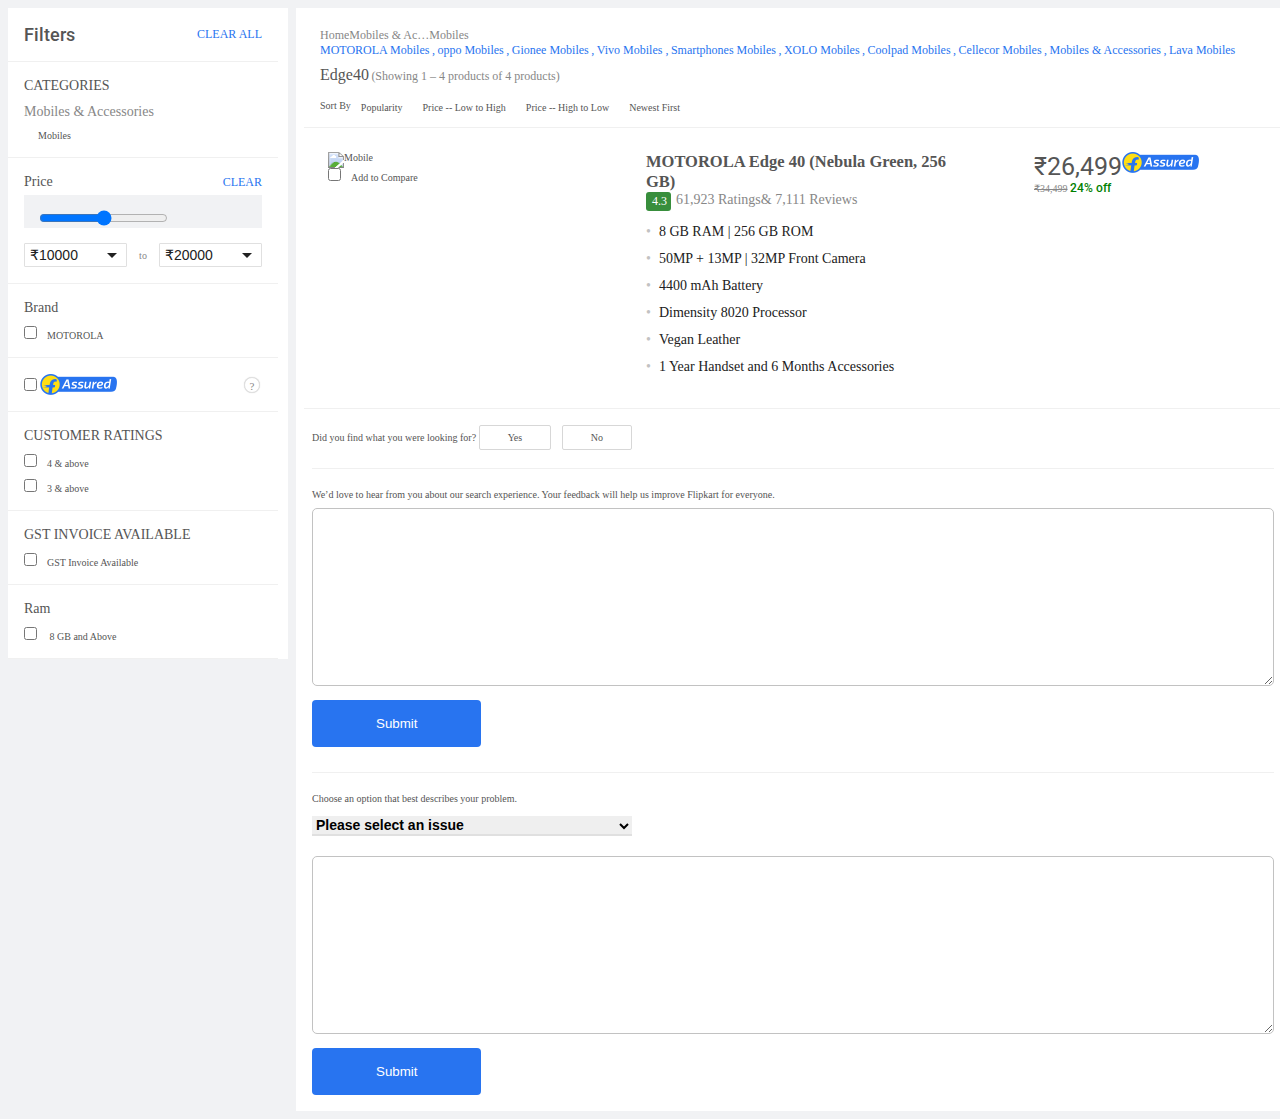
==== home.html @ 2a7bd05a "Create a UI for a Flipkart product purchase page with price filter." ====
<!DOCTYPE html>
<html lang="en">
  <head>
    <meta charset="UTF-8">
    <meta name="viewport" content="width=device-width, initial-scale=1.0">
    <title>Buy Online Product</title>
    <link rel="stylesheet" href="/src/css/home.css">
    <link rel="stylesheet" href="/src/css/homeq.css">
    <script type="module"
      src="https://unpkg.com/ionicons@5.4.0/dist/ionicons/ionicons.esm.js"></script>
    <script nomodule
      src="https://unpkg.com/ionicons@5.4.0/dist/ionicons/ionicons.js"></script>
    <script defer="defer"
      src="https://unpkg.com/smoothscroll-polyfill@0.4.4/dist/smoothscroll.min.js"></script>
  </head>
  <body>
    <main>
      <section>
        <div class="container">
          <div class="productContent">

            <div class="product-filter">
              <div class="filter-section">
                <div class="title">
                  <p class="container-title">Filters</p>
                  <a href="#" class="clear-all-filter">Clear All</a>
                </div>
              </div>

              <div class="filter-section">
                <div class="title">
                  <p class="section-title">CATEGORIES</p>
                </div>
                <div class="hyper-link-product">
                  <span><ion-icon name="chevron-back-outline"></ion-icon></span>
                  <a href="#">Mobiles & Accessories</a>
                </div>
                <div class="product-name">
                  <span>Mobiles</span>
                </div>
              </div>

              <div class="filter-section">
                <div class="filter-price">
                  <div class="title">
                    <p class="section-title">Price</p>
                    <a href="/" class="clear-filterBtn">Clear</a>
                  </div>
                  <div class="filter-input-range">
                    <input type="range">
                  </div>
                  <div class="price-dropdownBox">

                    <select name id class="price-dropdwn">
                      <option value="min">Min</option>
                      <option value="10000" selected>₹10000</option>
                      <option value="20000">₹20000</option>
                      <option value="30000">₹30000</option>
                    </select>
                    <span class="seprateprice-option">to</span>

                    <select name id class="price-dropdwn">
                      <option value="20000">₹20000</option>
                      <option value="30000">₹30000</option>
                      <option value="40000">₹30000+</option>
                    </select>
                  </div>

                </div>
              </div>

              <div class="filter-section">
                <div class="accordian">
                  <div class="title">
                    <p class="section-title">Brand</p>
                    <span><ion-icon name="chevron-down-outline"></ion-icon></span>
                  </div>
                </div>

                <div class="brand-select">
                  <label for="brand-name">
                    <input type="checkbox" name="MOTOROLA" id="brand-name">MOTOROLA
                  </label>

                </div>
              </div>

              <div class="filter-section">
                <div class="flipkart-assured">
                  <label for="assured">
                    <input type="checkbox" name="flipkart assured" id="assured">
                    <img src="/public/images/assuredLogo.png"
                      alt="flipkart assured" class="assured-img">
                  </label>
                  <span class="question">?</span>
                </div>

              </div>

              <div class="filter-section">
                <div class="accordian">
                  <div class="title">
                    <p class="section-title">CUSTOMER RATINGS</p>
                    <span><ion-icon name="chevron-down-outline"></ion-icon></span>
                  </div>
                </div>

                <div class="brand-select dropdown-container">
                  <label for="4star">
                    <input type="checkbox" name="MOTOROLA" id="4star">4<span><ion-icon
                        name="star" class="star-icon"></ion-icon></span> & above
                  </label>
                  <label for="5star">
                    <input type="checkbox" name="MOTOROLA" id="5star">3<span><ion-icon
                        name="star" class="star-icon"></ion-icon></span> & above
                  </label>

                </div>
              </div>

              <div class="filter-section">
                <div class="accordian">
                  <div class="title">
                    <p class="section-title">GST INVOICE AVAILABLE</p>
                    <span><ion-icon name="chevron-down-outline"></ion-icon></span>
                  </div>
                </div>

                <div class="brand-select dropdown-container">
                  <label for="gst">
                    <input type="checkbox" name="MOTOROLA" id="gst">GST Invoice
                    Available
                  </label>

                </div>
              </div>

              <div class="filter-section">
                <div class="accordian">
                  <div class="title">
                    <p class="section-title">Ram</p>
                    <span><ion-icon name="chevron-down-outline"></ion-icon></span>
                  </div>
                </div>

                <div class="brand-select dropdown-container">
                  <label for="gst">
                    <input type="checkbox" name="MOTOROLA" id="gst">
                    8 GB and Above
                  </label>

                </div>
              </div>

            </div>

            <div class="product-view">
              <div class="view-description">
                <div class="pagination">
                  <div class="pagination-menu">
                    <a href="#">Home</a>
                    <span><ion-icon name="chevron-forward"
                        class="right-forward-icon"></ion-icon></span>

                  </div>
                  <div class="pagination-menu">
                    <a href="#">Mobiles & Accessories</a>
                    <span><ion-icon name="chevron-forward"
                        class="right-forward-icon"></ion-icon></span>

                  </div>
                  <div class="pagination-menu">
                    <a href="#">Mobiles</a>
                  </div>
                </div>

                <div class="prodcut-list">
                  <a href="#">MOTOROLA Mobiles</a>
                  <span>,</span>
                  <a href="#">oppo Mobiles</a>
                  <span>,</span>
                  <a href="#">Gionee Mobiles</a>
                  <span>,</span>
                  <a href="#">Vivo Mobiles </a>
                  <span>,</span>
                  <a href="#">Smartphones Mobiles</a>
                  <span>,</span>
                  <a href="#">XOLO Mobiles</a>
                  <span>,</span>
                  <a href="#">Coolpad Mobiles</a>
                  <span>,</span>
                  <a href="#">Cellecor Mobiles</a>
                  <span>,</span>
                  <a href="#">Mobiles & Accessories</a>
                  <span>,</span>
                  <a href="#">Lava Mobiles</a>
                </div>

                <h1 class="heading">Edge40</h1>
                <span class="showingResult">(Showing 1 – 4 products of 4
                  products)</span>

                <div class="product-sort">
                  <span class="sortby">Sort By</span>
                  <div class="sort">Popularity</div>
                  <div class="sort">Price -- Low to High</div>
                  <div class="sort">Price -- High to Low</div>
                  <div class="sort">Newest First</div>
                </div>
              </div>

              <div class="product-card-view">
                <div class="product-img">
                  <img
                    src="https://rukminim2.flixcart.com/image/312/312/xif0q/mobile/2/m/o/edge-40-pay40030in-motorola-original-imagpqzchzhg6fex.jpeg?q=70"
                    alt="Mobile">

                  <div class="brand-select">
                    <label for="compare">
                      <input type="checkbox" name="MOTOROLA" id="compare">Add to
                      Compare
                    </label>
                  </div>
                </div>

                <div class="product-details">
                  <div class="product-title">
                    MOTOROLA Edge 40 (Nebula Green, 256 GB)
                  </div>
                  <div class="customer-rating">
                    <div class="review">
                      4.3 <span><ion-icon name="star" class="star-icon"></ion-icon></span>
                    </div>
                    <div class="review-count">
                      <span>61,923 Ratings& 7,111 Reviews</span>
                    </div>
                  </div>

                  <div class="product-features">
                    <ul class="features-list-item">
                      <li class="features-list">8 GB RAM | 256 GB ROM</li>
                      <li class="features-list">50MP + 13MP | 32MP Front Camera</li>
                      <li class="features-list">4400 mAh Battery</li>
                      <li class="features-list">Dimensity 8020 Processor</li>
                      <li class="features-list">Vegan Leather</li>
                      <li class="features-list">1 Year Handset and 6 Months
                        Accessories</li>
                    </ul>
                  </div>
                </div>

                <div class="product-price">
                  <div class="price-section">
                    <div class="price">₹26,499</div>
                    <div class="prePrice"><del>₹34,499</del>
                      <span class="discount">24% off</span>
                    </div>
                  </div>
                  <div class="flipkart-assoured">
                    <img src="/public/images/assuredLogo.png"
                      alt="flipkart assured" class="assured-img">
                  </div>
                </div>

              </div>
              <div class="container">
              <div class="askUser-help">
                <span>Did you find what you were looking for?</span>
                <span class="help-confirmBtn">Yes</span>
                <span class="help-confirmBtn">No</span>


                <div class="confrimation-form">
                <form action="">
                  <div class="form-desc">
                    We’d love to hear from you about our search experience. Your feedback will help us improve Flipkart for everyone.
                  </div>
                  <div class="form-inputMsg">
                    <textarea name="" id="" rows="10" maxlength="1000" class="form-textarea"></textarea>
                  </div>
                  <button class="form-submitBtn">submit</button>
                </form>
              </div>

              <div class="not-Confirmform">
                <form action="">
                  <div class="form-desc">
                    Choose an option that best describes your problem.
                  </div>
                  <div class="problem-list">
                    <select name="" id="" class="peoblem-list-select" required>
                      <option value="" disabled selected>Please select an issue</option>
                      <option value="1">Sort/Filter option isn't helpful</option>
                      <option value="2">Above my budget</option>
                      <option value="3">Irrelevant results</option>
                      <option value="4">Not enough variety or choice</option>
                      <option value="5">Cannot be delivered at my pincode</option>
                      <option value="6">Out of stock</option>
                      <option value="7">Not available on Flipkart</option>
                    </select>
                  </div>
                  <div class="form-inputMsg">
                    <textarea name="" id="" rows="10" maxlength="1000" class="form-textarea"></textarea>
                  </div>
                  <button class="form-submitBtn">submit</button>
                </form>
              </div>
                </div>
              </div>

            </div>

          </div>
        </div>
      </section>
    </main>
    <script src="/src/js/home.js"></script>

  </body>
</html>
---- src/css/home.css ----
@import url('https://fonts.googleapis.com/css2?family=Roboto:wght@500&display=swap');
*{
  padding: 0;
  margin: 0;
  box-sizing: border-box;
}

html {
  font-size: 62.5%;

}

body {
  color: #555;
  background-color: #f1f2f4;

}

.container{
  margin: 0 auto;
  min-width: 978px;
  max-width: 1680px;
  padding: 8px;
}


.productContent{
  display: flex;
  gap: 8px;
}


.product-filter{
  height: 100%;
  flex: 0 0 280px;
  background-color: #fff;
  max-width: 280px;
  padding: 0px 10px 0px 0px;
}


.filter-section{
  padding: 16px;
  border-bottom: 1px solid #f0f0f0;
  display: flex;
  flex-direction: column;
  gap: 10px;
}

.container-title{
  font-size: 18px;
  text-transform: capitalize;
  font-weight: 500;
  font-family: 'Roboto', sans-serif;

}

.title{
  display: flex;
  justify-content: space-between;
  align-items: center;
}

.title a{
  text-decoration: none;
  cursor: pointer;
  color: #2874f0;
  font-size: 12px;
  text-transform: uppercase;
  font-weight: 500;
}



.section-title{
  font-size: 14px;
  text-transform: capitalize;
  font-weight: 500;
}

.hyper-link-product{
  display: flex;
  color: #878787;
  align-items: center;
}

.hyper-link-product a{
  text-decoration: none;
  color: #878787;
  font-size: 14px;
} 

.product-name{
  margin-left: 14px;
}

.product-name span{
  font-weight: 500;
}

.filter-input-range{
  margin: 5px 0;
  background-color: #f1f2f4;
  padding: 15px;
  padding-bottom: 0;
}
.price-dropdownBox{
  display: flex;
  justify-content: space-around;
  align-items: center;
  gap: 12px;
  margin-top: 15px;
}

.price-dropdwn{
  width: 100%;
    border: 1px solid #e0e0e0;
    border-radius: 1px;
    appearance: none; /*default dropdown icon remove*/
    background: #fff url([data-uri]) no-repeat 90% 50%;
    height: 24px;
    font-size: 14px;
    color: #212121;
    line-height: 1;
    padding: 0 5px;
    outline: none;

}

.seprateprice-option{
  color: #878787;
}


.accordian{
  cursor: pointer;
}

.brand-select input{
  margin-right: 10px;
  border: 1.4px solid #878787;
  border-radius: 1.5px;

}

.brand-select label{
  cursor: pointer;
  
}
.flipkart-assured{
  display: flex;
  align-items: center;
  justify-content: space-between;
}

.question{
  border-radius: 50%;
  background-color: #fff;
  color: #878787;
  font-weight: 500;
  width: 16px;
  height: 16px;
  font-size: 11px;
  line-height: 16px;
  text-align: center;
  display: inline-block;
  border: 1px solid #e0e0e0;
  box-shadow: 0 0 1px 0 rgba(0,0,0,.2);
  vertical-align: middle;
  margin: 0 2px 0 8px;
  cursor: pointer;
}

.flipkart-assured input{
  vertical-align: middle;

}

.flipkart-assured label{
cursor: pointer;
}


.assured-img{
  width: 77px;
  height: 21px;
  vertical-align: middle;

}

.dropdown-container{
  display: flex;
  flex-direction: column;
  gap: 10px;
}

.star-icon{
  font-size: 10px;
}


/* right side product view section */

.product-view{
  width: 100vw;
  height: 100%;
  background-color: #fff;
  padding: 8px;
  
}


.view-description{
  background: #fff;
  padding: 12px 16px 0;
  border-bottom: 1px solid #f0f0f0;
  height: 100%;
  min-height: 72px;
}

.pagination{
  display: flex;
}

.pagination-menu{
  display: flex;
}

.pagination-menu a{
  text-decoration: none;
  color: #878787;
  font-size: 12px;
  text-overflow: ellipsis;
  max-width: 80px;
  white-space: nowrap;
  overflow: hidden;
  text-overflow: ellipsis;
  display: inline-block;

}

.right-forward-icon{
  font-size: 12px;
  color: #878787;

}


.prodcut-list a{
  text-decoration: none;
  color: #2874f0;
  font-size: 12px;
}

.prodcut-list span{
  color: #2874f0;
  font-size: 12px;
}

.heading{
  font-weight: 500;
  font-size: 16px;
  margin-top: 8px;
  display: inline-block;
}

.showingResult{
  color: #878787;
  font-size: 12px;
}

.product-sort{
  display: flex;
  align-items: center;
  margin: 10px 0;
}

.product-sort .sort{
  padding: 8px 0 4px;
  margin: 0 10px;
  cursor: pointer;
  /* border-bottom: 2px solid #2874f0; */
  display: inline-block;
}

.product-card-view{
  display: grid;
  grid-template-columns: repeat(3,1fr);
  padding: 24px 0 30px 24px;
  border-bottom: 1px solid #f0f0f0;
  cursor: pointer;
}

.product-card-view:hover .product-title{
  color: #2874f0;
}

.product-img img{
  width: 158px;
  height: 200px;
}

.review{
  line-height: normal;
    display: inline-block;
    color: #fff;
    padding: 2px 4px 2px 6px;
    border-radius: 3px;
    font-weight: 500;
    font-size: 12px;
    vertical-align: middle;
    background-color: #388e3c;
}

.customer-rating{
  display: flex;
  gap: 5px;
  margin-bottom: 10px;
}

.review-count span{
  color: #878787;
  font-size: 14px;
  font-weight: 500;
}

.features-list{
  color: #212121;
  font-size: 14px;
  margin-top: 5px;
  line-height: 22px;
  display: table;
}

.features-list::before{
  content: "•";
  color: #c2c2c2;
  padding-right: 8px;
  display: table-cell;
}

.product-title{
  font-size: 16.5px;
  font-weight: 600;
}

.product-price{
  margin-left: 70px;
  display: flex;
}

.product-price .price{
  font-size: 25px;
  font-weight: 400;
  font-family: 'Roboto', sans-serif;
}

.prePrice{
  color: #878787;
}

.prePrice span{
  color: green;
  font-size: 12px;
  font-weight: 500;
  font-family: 'Roboto', sans-serif;
  
}

.askUser-help{ 
  margin-top: 15px;

}

.help-confirmBtn{
  border-radius: 2px;
  border: 1px solid #d7d7d7;
  padding: 6px 28px;
  margin-right: 8px;
  font-weight: 500;
  cursor: pointer;
}

.form-desc{
  border-top: 1px solid #f0f0f0;
  margin-top: 25px;
  padding-top: 20px;
}

.form-inputMsg .form-textarea{
  margin-top: 8px;
  width: 100%;
  padding: 8px;
  max-height: 178px;
  font-size: 14px;
  border: none;
  border: 1px solid #c2c2c2;
  outline: none;
  border-radius: 5px;
}

.form-submitBtn{
  padding: 16px 64px;
  margin-top: 12px;
  box-shadow: none;
  text-transform: capitalize;
  background-color: #2874f0;
  color: #fff;
  outline: none;
  border: none;
  border-radius: 4px;
}



.peoblem-list-select{
  margin: 12px 0;
  font-size: 14px;
  width: 320px;
  font-weight: 600;
  color: #000;
  border: none;
  outline: none;
  border-bottom: 2px solid #e0e0e0;
}

.peoblem-list-select:hover{
  border-bottom: 2px solid #2874f0;

}
---- src/css/homeq.css ----
@media screen and (max-width: 768px) {
  .productContent {
    flex-direction: row; /* Restore flex direction for larger screens */
  }

  .product-filter {
    max-width: 280px; /* Adjusted for larger screens */
    overflow: hidden; /* Ensure filter doesn't overflow horizontally on smaller screens */

  }



  .product-view {
    width: 70%;
  }


  .product-price {
    margin-left: 0;
  }

  .form-inputMsg .form-textarea {
    width: 36%;
    padding: 8px;
    max-height: 100px;
}
.form-submitBtn {
  padding: 8px 34px;
  margin-top: 12px;

}
}
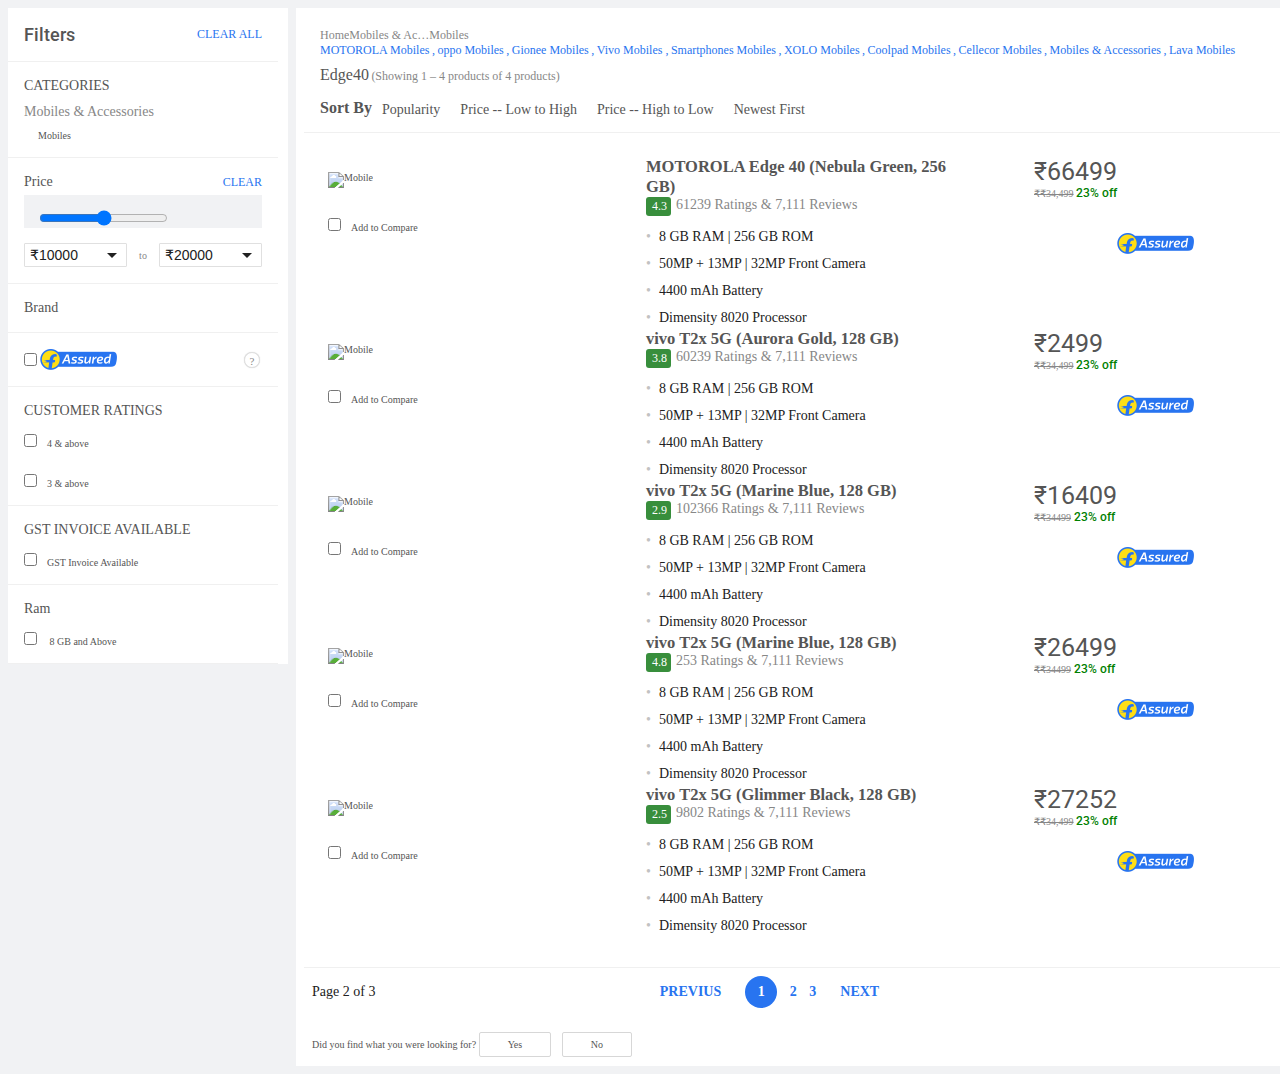
==== commit 9074cf77: "signup container add and validation registerd user, product sort by price high low add, product sect" ====
--- a/home.html
+++ b/home.html
@@ -51,7 +51,7 @@
                   </div>
                   <div class="price-dropdownBox">
 
-                    <select name id class="price-dropdwn">
+                    <select name id="toPrice" class="price-dropdwn">
                       <option value="min">Min</option>
                       <option value="10000" selected>₹10000</option>
                       <option value="20000">₹20000</option>
@@ -59,7 +59,7 @@
                     </select>
                     <span class="seprateprice-option">to</span>
 
-                    <select name id class="price-dropdwn">
+                    <select name id="formPrice" class="price-dropdwn">
                       <option value="20000">₹20000</option>
                       <option value="30000">₹30000</option>
                       <option value="40000">₹30000+</option>
@@ -71,19 +71,21 @@
 
               <div class="filter-section">
                 <div class="accordian">
-                  <div class="title">
+                  <div class="title accordion-header" onclick="accordianSection(this)">
                     <p class="section-title">Brand</p>
                     <span><ion-icon name="chevron-down-outline"></ion-icon></span>
                   </div>
-                </div>
-
-                <div class="brand-select">
+
+                <div class="brand-select accordian-content">
                   <label for="brand-name">
                     <input type="checkbox" name="MOTOROLA" id="brand-name">MOTOROLA
                   </label>
-
-                </div>
-              </div>
+                </div>
+              </div>
+              </div>
+
+
+
 
               <div class="filter-section">
                 <div class="flipkart-assured">
@@ -99,51 +101,51 @@
 
               <div class="filter-section">
                 <div class="accordian">
-                  <div class="title">
+                  <div class="title accordion-header" onclick="accordianSection(this)">
                     <p class="section-title">CUSTOMER RATINGS</p>
                     <span><ion-icon name="chevron-down-outline"></ion-icon></span>
                   </div>
-                </div>
-
-                <div class="brand-select dropdown-container">
+
+                <div class="brand-select dropdown-container accordian-content">
                   <label for="4star">
-                    <input type="checkbox" name="MOTOROLA" id="4star">4<span><ion-icon
+                    <input type="checkbox" class="star-checkbox" name="MOTOROLA" id="4star" onclick="filterRating4avove()">4<span><ion-icon
+                    name="star" class="star-icon"></ion-icon></span> & above
+                  </label>
+                  
+                  <label for="3star">
+                    <input type="checkbox" name="3star" id="3star" onclick="filterRating3avove()">3<span><ion-icon
                         name="star" class="star-icon"></ion-icon></span> & above
                   </label>
-                  <label for="5star">
-                    <input type="checkbox" name="MOTOROLA" id="5star">3<span><ion-icon
-                        name="star" class="star-icon"></ion-icon></span> & above
-                  </label>
-
-                </div>
-              </div>
-
-              <div class="filter-section">
-                <div class="accordian">
-                  <div class="title">
+
+                </div>
+              </div>
+              </div>
+
+              <div class="filter-section">
+                <div class="accordian">
+                  <div class="title accordion-header" onclick="accordianSection(this)">
                     <p class="section-title">GST INVOICE AVAILABLE</p>
                     <span><ion-icon name="chevron-down-outline"></ion-icon></span>
                   </div>
-                </div>
-
-                <div class="brand-select dropdown-container">
+
+                <div class="brand-select dropdown-container accordian-content">
                   <label for="gst">
                     <input type="checkbox" name="MOTOROLA" id="gst">GST Invoice
                     Available
                   </label>
-
-                </div>
-              </div>
-
-              <div class="filter-section">
-                <div class="accordian">
-                  <div class="title">
+                </div>
+
+                </div>
+              </div>
+
+              <div class="filter-section">
+                <div class="accordian">
+                  <div class="title accordion-header" onclick="accordianSection(this)">
                     <p class="section-title">Ram</p>
                     <span><ion-icon name="chevron-down-outline"></ion-icon></span>
                   </div>
-                </div>
-
-                <div class="brand-select dropdown-container">
+
+                <div class="brand-select dropdown-container accordian-content">
                   <label for="gst">
                     <input type="checkbox" name="MOTOROLA" id="gst">
                     8 GB and Above
@@ -151,6 +153,7 @@
 
                 </div>
               </div>
+            </div>
 
             </div>
 
@@ -201,73 +204,43 @@
                   products)</span>
 
                 <div class="product-sort">
-                  <span class="sortby">Sort By</span>
-                  <div class="sort">Popularity</div>
-                  <div class="sort">Price -- Low to High</div>
-                  <div class="sort">Price -- High to Low</div>
+                  <div class="sortby">Sort By</div>
+                  <div class="sort" onclick="sortProductByPopularity()">Popularity</div>
+                  <div class="sort" onclick="sortProductsByAcending()">Price -- Low to High</div>
+                  <div class="sort" onclick="sortProductsByDecending()">Price -- High to Low</div>
                   <div class="sort">Newest First</div>
                 </div>
               </div>
 
               <div class="product-card-view">
-                <div class="product-img">
-                  <img
-                    src="https://rukminim2.flixcart.com/image/312/312/xif0q/mobile/2/m/o/edge-40-pay40030in-motorola-original-imagpqzchzhg6fex.jpeg?q=70"
-                    alt="Mobile">
-
-                  <div class="brand-select">
-                    <label for="compare">
-                      <input type="checkbox" name="MOTOROLA" id="compare">Add to
-                      Compare
-                    </label>
-                  </div>
-                </div>
-
-                <div class="product-details">
-                  <div class="product-title">
-                    MOTOROLA Edge 40 (Nebula Green, 256 GB)
-                  </div>
-                  <div class="customer-rating">
-                    <div class="review">
-                      4.3 <span><ion-icon name="star" class="star-icon"></ion-icon></span>
-                    </div>
-                    <div class="review-count">
-                      <span>61,923 Ratings& 7,111 Reviews</span>
-                    </div>
-                  </div>
-
-                  <div class="product-features">
-                    <ul class="features-list-item">
-                      <li class="features-list">8 GB RAM | 256 GB ROM</li>
-                      <li class="features-list">50MP + 13MP | 32MP Front Camera</li>
-                      <li class="features-list">4400 mAh Battery</li>
-                      <li class="features-list">Dimensity 8020 Processor</li>
-                      <li class="features-list">Vegan Leather</li>
-                      <li class="features-list">1 Year Handset and 6 Months
-                        Accessories</li>
-                    </ul>
-                  </div>
-                </div>
-
-                <div class="product-price">
-                  <div class="price-section">
-                    <div class="price">₹26,499</div>
-                    <div class="prePrice"><del>₹34,499</del>
-                      <span class="discount">24% off</span>
-                    </div>
-                  </div>
-                  <div class="flipkart-assoured">
-                    <img src="/public/images/assuredLogo.png"
-                      alt="flipkart assured" class="assured-img">
-                  </div>
-                </div>
-
+              <!-- DYNAMICALLY PRODUCT VIEW CONTAINER -->
+              
+              </div>
+
+              
+              
+              <div class="container">
+                <div class="paginationContainer">
+                  <div class="page-count">
+                    <p>Page 2 of 3</p>
+                  </div>
+                  <div class="pagination-link-container">
+                  <a href="#">previus</a>
+                  <div class="pagination-page-link">
+                    <a href="#" class="page-link page-link-active">1</a>
+                    <a href="#" class="page-link">2</a>
+                    <a href="#" class="page-link">3</a>
+                  </div>
+                  <a href="#">Next</a>
+                </div>
+
+                </div>
               </div>
               <div class="container">
               <div class="askUser-help">
                 <span>Did you find what you were looking for?</span>
-                <span class="help-confirmBtn">Yes</span>
-                <span class="help-confirmBtn">No</span>
+                <span class="help-confirmBtn" id="yes">Yes</span>
+                <span class="help-confirmBtn" id="no">No</span>
 
 
                 <div class="confrimation-form">
--- a/src/css/home.css
+++ b/src/css/home.css
@@ -132,20 +132,24 @@
 }
 
 
-.accordian{
-  cursor: pointer;
-}
-
+.accordion-header{
+  cursor: pointer;
+}
+
+
+.accordian-content {
+  display: none;
+}
 .brand-select input{
   margin-right: 10px;
   border: 1.4px solid #878787;
   border-radius: 1.5px;
+  margin-top: 15px;
 
 }
 
 .brand-select label{
   cursor: pointer;
-  
 }
 .flipkart-assured{
   display: flex;
@@ -268,6 +272,10 @@
   color: #878787;
   font-size: 12px;
 }
+.sortby{
+  font-size: 16px;
+  font-weight: 600;
+}
 
 .product-sort{
   display: flex;
@@ -279,8 +287,14 @@
   padding: 8px 0 4px;
   margin: 0 10px;
   cursor: pointer;
-  /* border-bottom: 2px solid #2874f0; */
   display: inline-block;
+  font-size: 14px;
+  font-weight: 500;
+}
+
+.sort-active{
+  color: #2874f0;
+  border-bottom: 2px solid #2874f0;
 }
 
 .product-card-view{
@@ -289,6 +303,7 @@
   padding: 24px 0 30px 24px;
   border-bottom: 1px solid #f0f0f0;
   cursor: pointer;
+  
 }
 
 .product-card-view:hover .product-title{
@@ -298,6 +313,7 @@
 .product-img img{
   width: 158px;
   height: 200px;
+  margin: 15px 0;
 }
 
 .review{
@@ -367,6 +383,51 @@
   
 }
 
+
+.paginationContainer{
+  width: 60%;
+  display: flex;
+  align-items: center;
+  justify-content: space-between;
+  gap: 100px;
+}
+
+.page-count p{
+  font-size: 14px;
+  color: #212121;
+}
+
+.pagination-link-container{
+  display: flex;
+  justify-content: space-between;
+  align-items: center;
+  gap: 14px;
+}
+
+.pagination-link-container a{
+  text-transform: uppercase;
+  text-decoration: none;
+  font-size: 14px;
+  color: #2874f0;
+  font-weight: 600;
+  text-align: center;
+  margin-right: 10px;
+}
+
+
+.page-link-active{
+  display: inline-block;
+  padding: 0 8px;
+  cursor: pointer;
+  line-height: 32px;
+  height: 32px;
+  width: 32px;
+  border-radius: 50%;
+  
+  background: #2874f0;
+  color: #fff !important;
+}
+
 .askUser-help{ 
   margin-top: 15px;
 
@@ -428,3 +489,11 @@
   border-bottom: 2px solid #2874f0;
 
 }
+
+.confrimation-form,.not-Confirmform{
+  display: none;
+}
+
+.form-active{
+  display: block;
+}
